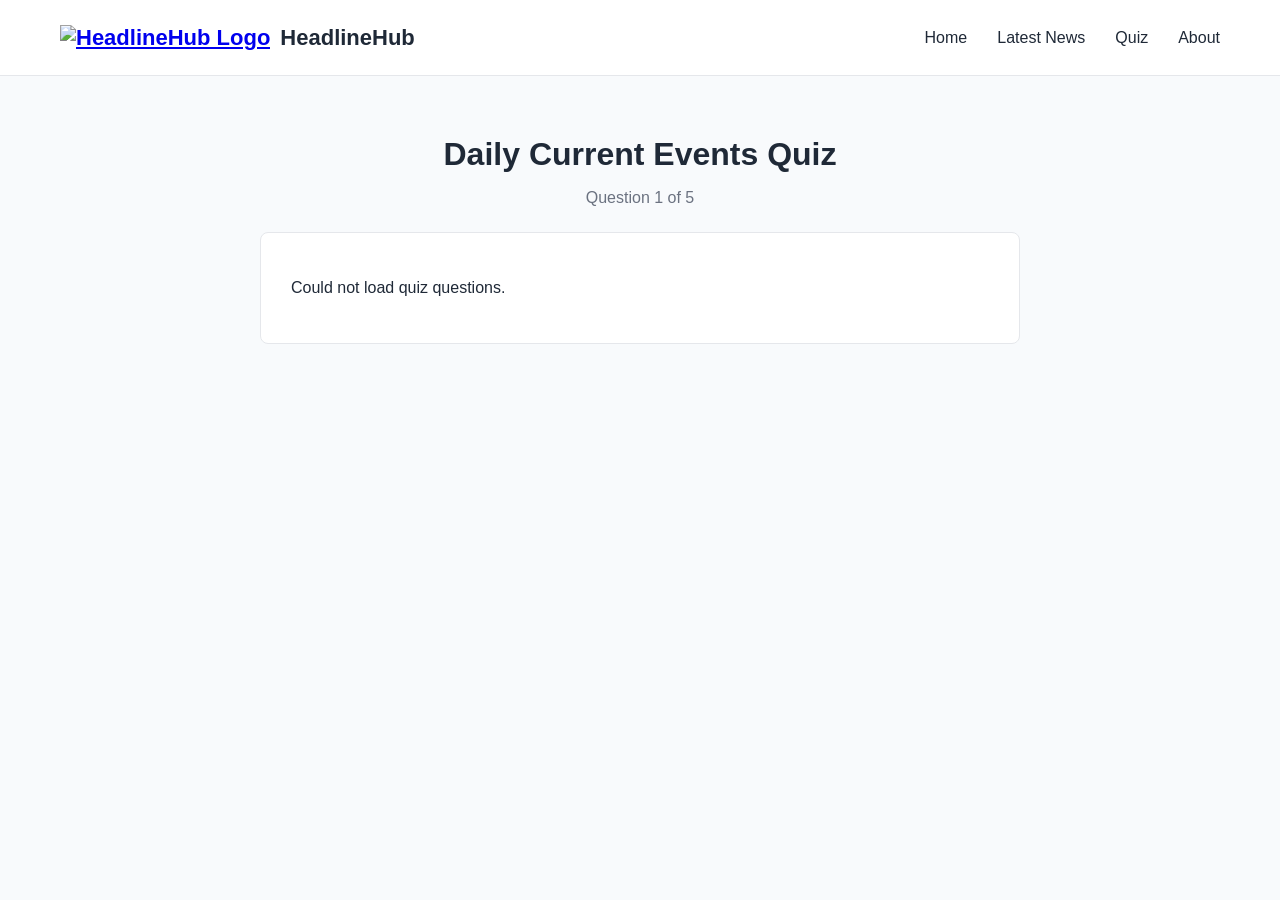
==== quiz.html @ 6e694967 "finished" ====
<!DOCTYPE html>
<html lang="en">
<head>
    <meta charset="UTF-8">
    <meta name="viewport" content="width=device-width, initial-scale=1.0">

    <title>Quiz | HeadlineHub</title>

    <link rel="stylesheet" href="quiz.css">
    <link rel="icon" type="image/png" href="images/HHFavicon.png">
</head>

<body>

    <nav>
        <div class="navcontainer">
            <div class="navlogo">
                <a href="index.html">
                    <img src="images/HeadlineHub Logo.png" alt="HeadlineHub Logo">
                </a>

                <span>HeadlineHub</span>
            </div>

            <div class="navlinks">
                <a href="index.html">Home</a>
                <a href="index.html#articles">Latest News</a>
                <a href="quiz.html">Quiz</a>
                <a href="index.html#about">About</a>
            </div>
        </div>
    </nav>

    <main class="quiz-container">

        <h1>Daily Current Events Quiz</h1>

        <p id="question-number">Question 1 of 5</p>

        <div class="quiz-card">

            <h2 id="question">
                Question goes here
            </h2>

            <div id="answers"></div>
            <p id="answer-result"></p>
            <button id="next-button">
                Next Question
            </button>

        </div>

    </main>

    <script src="quiz.js"></script>

</body>
</html>
---- quiz.css ----
:root {
    --logo-blue: #5DB5F7;
    --dark-blue: #1F6AA5;
    --logo-yellow: #FADD6F;

    --text-dark: #1F2937;
    --text-gray: #6B7280;

    --background: #F8FAFC;
    --card-background: #FFFFFF;
    --border: #E5E7EB;
}

* {
    box-sizing: border-box;
}

body {
    margin: 0;
    font-family: Arial, Helvetica, sans-serif;
    background-color: var(--background);
    color: var(--text-dark);
}


/* navbar */

nav {
    width: 100%;
    background-color: white;
    border-bottom: 1px solid var(--border);
}

.navcontainer {
    max-width: 1200px;
    height: 75px;
    margin: 0 auto;
    padding: 0 20px;

    display: flex;
    justify-content: space-between;
    align-items: center;
}

.navlogo {
    display: flex;
    align-items: center;
    gap: 10px;
    font-weight: bold;
    font-size: 22px;
}

.navlogo img {
    width: 36px;
    height: 36px;
}

.navlinks {
    display: flex;
    gap: 30px;
}

.navlinks a {
    text-decoration: none;
    color: var(--text-dark);
}

.navlinks a:hover {
    color: var(--dark-blue);
}


/* quiz */

.quiz-container {
    max-width: 800px;
    margin: 60px auto;
    padding: 0 20px;
}

.quiz-container h1 {
    text-align: center;
    margin-bottom: 10px;
}

#question-number {
    text-align: center;
    color: var(--text-gray);
    margin-bottom: 25px;
}

.quiz-card {
    background-color: white;
    border: 1px solid var(--border);
    border-radius: 8px;
    padding: 30px;
}

#question {
    margin-top: 0;
    font-size: 24px;
}

#answers {
    display: grid;
    gap: 12px;
    margin: 25px 0;
}

.answer-button {
    padding: 14px;
    text-align: left;

    background-color: white;
    border: 1px solid var(--border);
    border-radius: 6px;

    font-size: 16px;
    cursor: pointer;
}

.answer-button:hover {
    background-color: #EAF5FE;
    border-color: var(--logo-blue);
}

.answer-button.selected {
    background-color: #EAF5FE;
    border-color: var(--dark-blue);
}

#next-button {
    padding: 10px 18px;

    background-color: var(--dark-blue);
    color: white;

    border: none;
    border-radius: 6px;

    font-size: 16px;
    cursor: pointer;
}

#next-button:hover {
    background-color: #185783;
}
.answer-button.correct {
    background-color: #DCFCE7;
    border-color: #22C55E;
}

.answer-button.wrong {
    background-color: #FEE2E2;
    border-color: #EF4444;
}

#answer-result {
    font-weight: bold;
    margin: 15px 0;
}
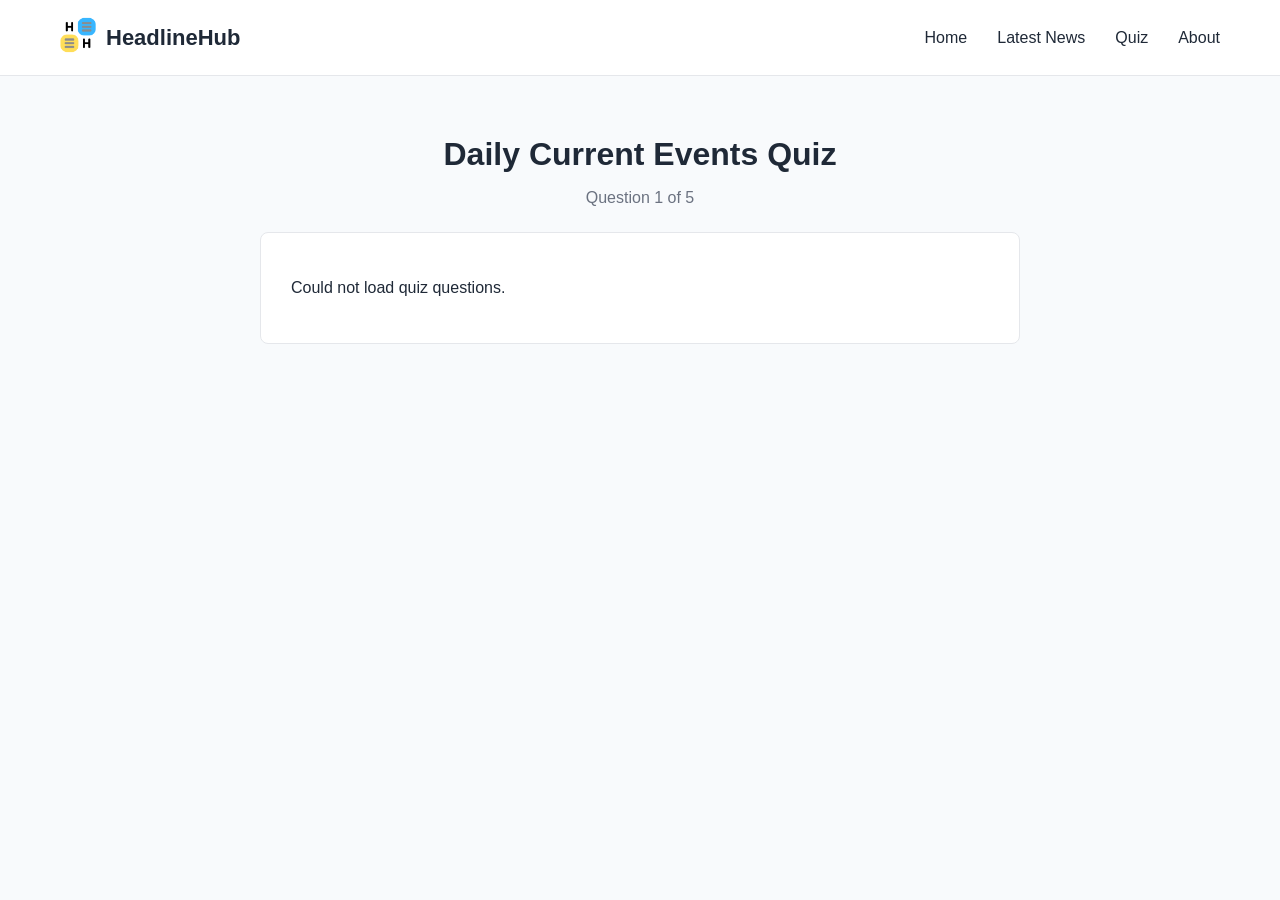
==== commit f3c9374d: "images2" ====
--- a/quiz.html
+++ b/quiz.html
@@ -16,7 +16,7 @@
         <div class="navcontainer">
             <div class="navlogo">
                 <a href="index.html">
-                    <img src="images/HeadlineHub Logo.png" alt="HeadlineHub Logo">
+                    <img src="Images/HeadlineHub Logo.png" alt="HeadlineHub Logo">
                 </a>
 
                 <span>HeadlineHub</span>
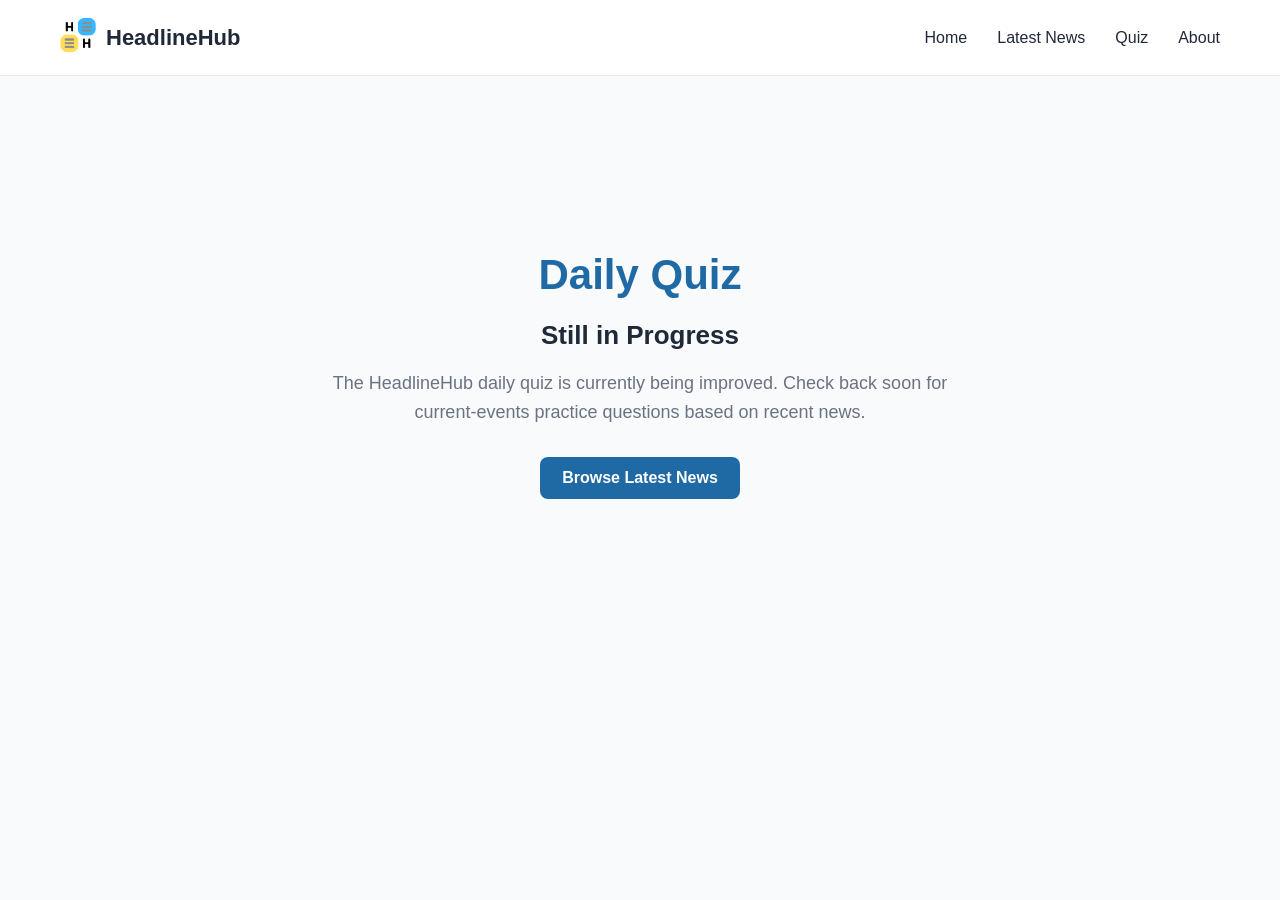
==== commit 55cadef7: "quiz removal" ====
--- a/quiz.html
+++ b/quiz.html
@@ -31,7 +31,7 @@
         </div>
     </nav>
 
-    <main class="quiz-container">
+    <!-- <main class="quiz-container">
 
         <h1>Daily Current Events Quiz</h1>
 
@@ -53,7 +53,24 @@
 
     </main>
 
-    <script src="quiz.js"></script>
+    <script src="quiz.js"></script> -->
 
+
+    <section class="quiz-coming-soon">
+    <h1>Daily Quiz</h1>
+
+    <h2>Still in Progress</h2>
+
+    <p>
+        The HeadlineHub daily quiz is currently being improved.
+        Check back soon for current-events practice questions based on recent news.
+    </p>
+
+    <a href="news.html" class="news-button">
+        Browse Latest News
+    </a>
+</section>
 </body>
-</html>+
+</html>
+
--- a/quiz.css
+++ b/quiz.css
@@ -158,4 +158,42 @@
 #answer-result {
     font-weight: bold;
     margin: 15px 0;
+}
+.quiz-coming-soon {
+    max-width: 700px;
+    margin: 100px auto;
+    padding: 40px 25px;
+    text-align: center;
+}
+
+.quiz-coming-soon h1 {
+    font-size: 42px;
+    margin-bottom: 20px;
+    color: var(--dark-blue);
+}
+
+.quiz-coming-soon h2 {
+    font-size: 26px;
+    margin-bottom: 15px;
+}
+
+.quiz-coming-soon p {
+    font-size: 18px;
+    line-height: 1.6;
+    color: var(--text-gray);
+    margin-bottom: 30px;
+}
+
+.news-button {
+    display: inline-block;
+    padding: 12px 22px;
+    background-color: var(--dark-blue);
+    color: white;
+    text-decoration: none;
+    border-radius: 8px;
+    font-weight: 600;
+}
+
+.news-button:hover {
+    opacity: 0.9;
 }
